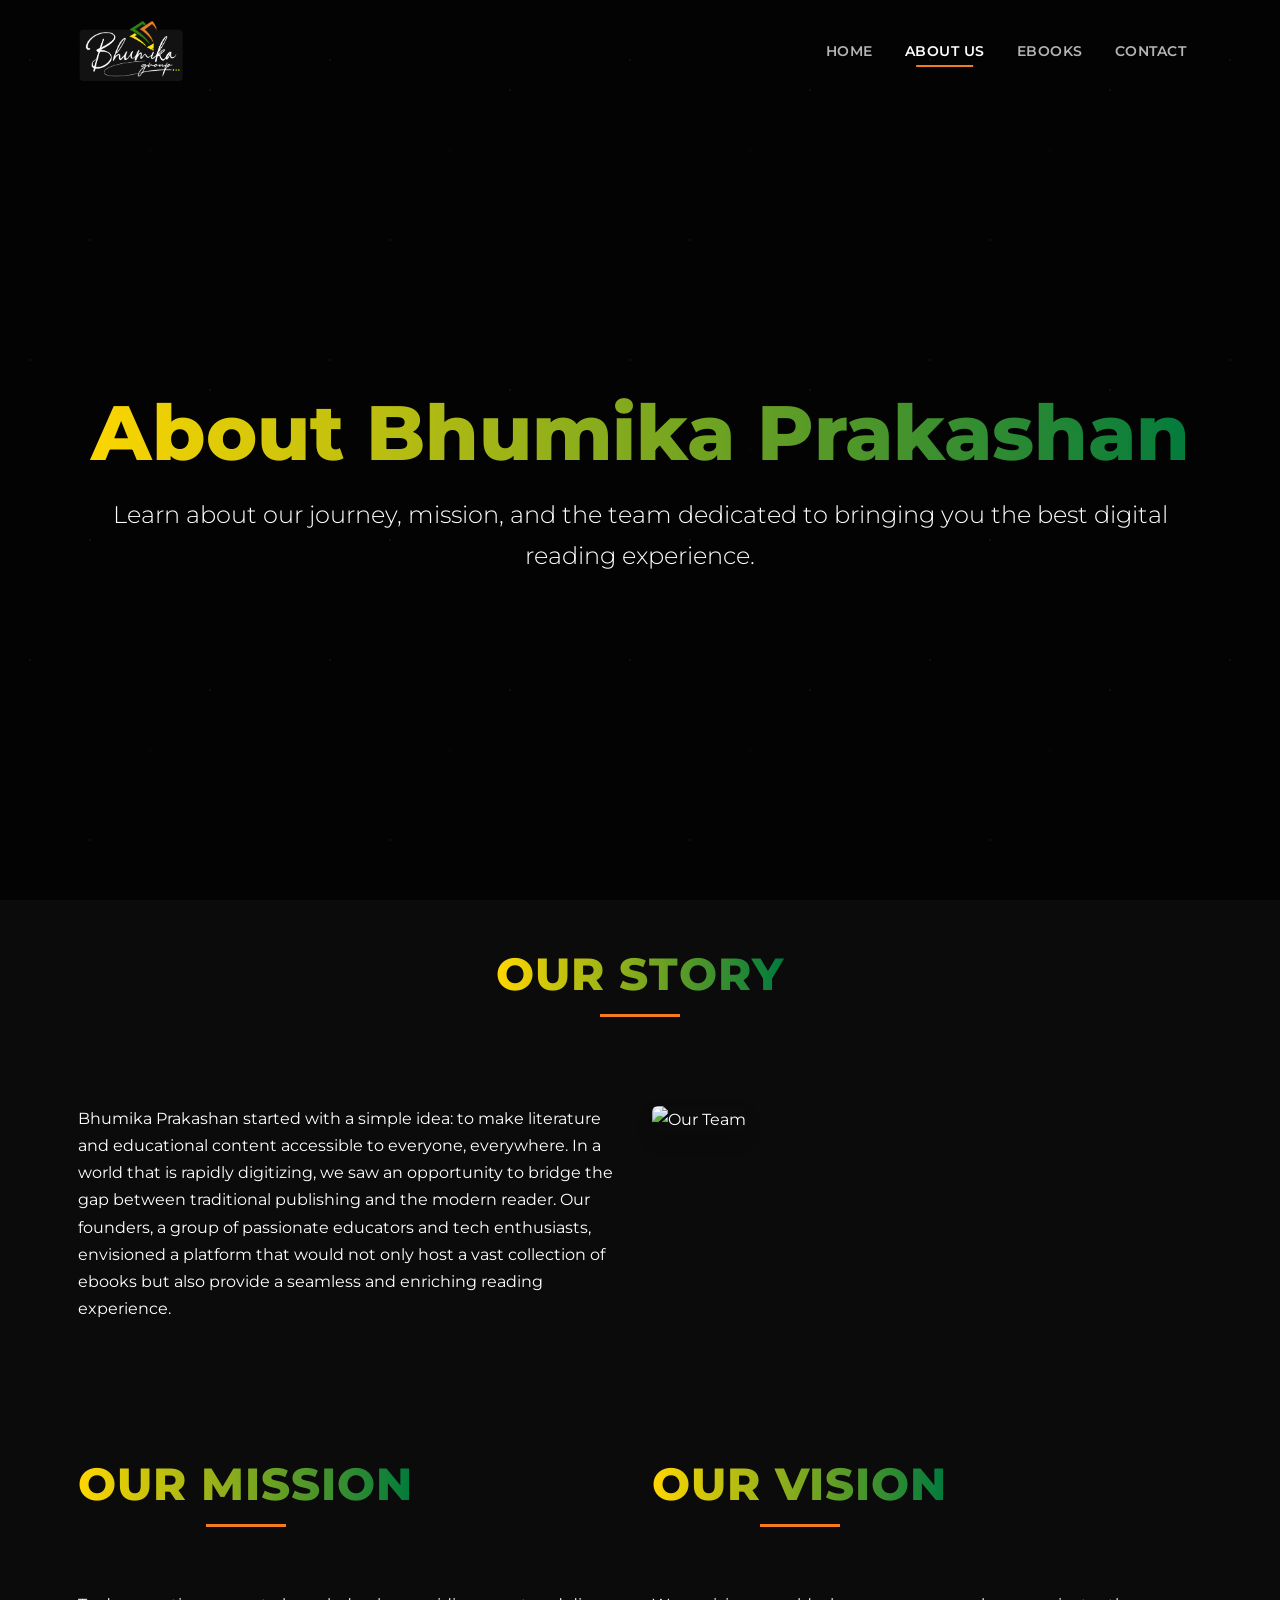
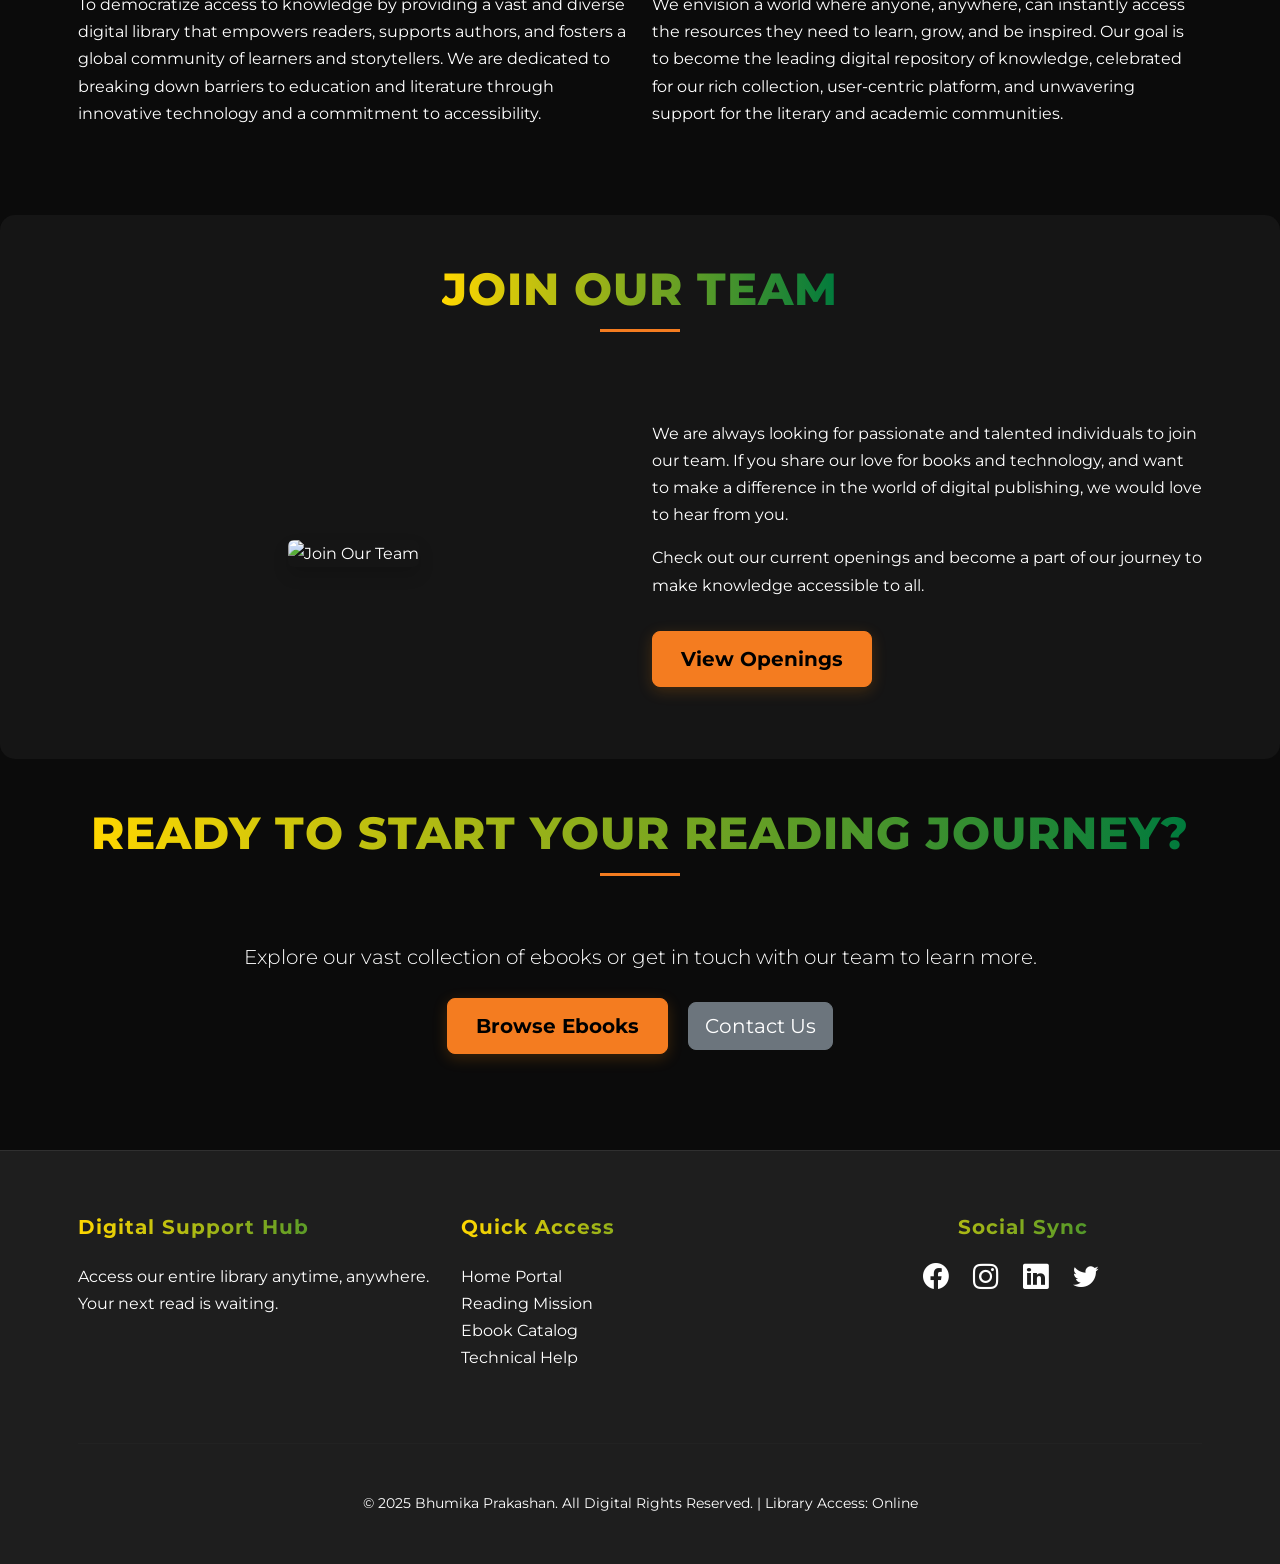
==== about.html @ 76531fd8 "all ages completed, requires minor affixes" ====
<!DOCTYPE html>
<html lang="en">

<head>
    <meta charset="UTF-8">
    <meta name="viewport" content="width=device-width, initial-scale=1.0">
    <title>About Us | Bhumika Prakashan</title>
    <link href="https://fonts.googleapis.com/css2?family=Montserrat:wght@100..900&display=swap" rel="stylesheet">
    <link href="https://cdn.jsdelivr.net/npm/bootstrap@5.3.3/dist/css/bootstrap.min.css" rel="stylesheet"
        integrity="sha384-QWTKZyjpPEjISv5WaRU9OFeRpok6YctnYmDr5pNlyT2bRjXh0JMhjY6hW+ALEwIH" crossorigin="anonymous">
    <link rel="stylesheet" href="https://cdn.jsdelivr.net/npm/bootstrap-icons@1.11.3/font/bootstrap-icons.css" />
    <link rel="stylesheet" href="main.css">
</head>

<body>

    <!-- Inherited Navbar -->
    <nav class="navbar navbar-expand-md navbar-dark fixed-top" id="main-navbar">
        <div class="container">
            <a class="navbar-brand" href="index.html">
                <img src="logo.png" alt="Bhumika Prakashan Logo"
                    class="logo">
            </a>
            <button class="navbar-toggler custom-toggler" type="button" data-bs-toggle="collapse" data-bs-target="#navbarNav"
                aria-controls="navbarNav" aria-expanded="false" aria-label="Toggle navigation">
                <span class="navbar-toggler-icon"></span>
            </button>
            <div class="collapse navbar-collapse" id="navbarNav">
                <ul class="navbar-nav ms-auto navbarNav">
                    <li class="nav-item"><a class="nav-link" href="index.html">HOME</a></li>
                    <li class="nav-item"><a class="nav-link" href="about.html">ABOUT US</a></li>
                    <li class="nav-item"><a class="nav-link" href="ebook.html">EBOOKS</a></li>
                    <li class="nav-item"><a class="nav-link" href="contact.html">CONTACT</a></li>
                </ul>
            </div>
        </div>
    </nav>

    <header class="hero-section-about hero-full-height" id="hero-about">
        <div class="container">
            <div class="row justify-content-center">
                <div class="col-12 hero-text text-center">
                    <h1 class="animate-on-load text-gradient">About Bhumika Prakashan</h1>
                    <p class="mt-3 animate-on-load delay-1">Learn about our journey, mission, and the team dedicated to bringing you the best digital reading experience.</p>
                </div>
            </div>
        </div>
    </header>

        <section class="about-us-content py-5">
            <div class="container">
                <div class="row">
                    <div class="col-12  mb-4 d-flex justify-content-center">
                        <h2 class="section-title text-gradient">Our Story</h2>
                    </div>
                </div>
                <div class="row">
                    <div class="col-lg-6 mb-4">
                        <p>Bhumika Prakashan started with a simple idea: to make literature and educational content accessible to everyone, everywhere. In a world that is rapidly digitizing, we saw an opportunity to bridge the gap between traditional publishing and the modern reader. Our founders, a group of passionate educators and tech enthusiasts, envisioned a platform that would not only host a vast collection of ebooks but also provide a seamless and enriching reading experience.</p>
                    </div>
                    <div class="col-lg-6 mb-4">
                        <img src="https://images.unsplash.com/photo-1543269865-cbf427effbad?q=80&w=1470&auto=format&fit=crop&ixlib=rb-4.0.3&ixid=M3wxMjA3fDB8MHxwaG90by1wYWdlfHx8fGVufDB8fHx8fA%3D%3D" class="img-fluid rounded shadow" alt="Our Team">
                    </div>
                </div>
            </div>
        </section>

     
        <section class="mission-vision-section py-5">
            <div class="container">
                <div class="row">
                    <div class="col-md-6 mb-4">
                        <h2 class="section-title text-gradient text-center text-lg-start">Our Mission</h2>
                        <p>To democratize access to knowledge by providing a vast and diverse digital library that empowers readers, supports authors, and fosters a global community of learners and storytellers. We are dedicated to breaking down barriers to education and literature through innovative technology and a commitment to accessibility.</p>
                    </div>
                    <div class="col-md-6 mb-4">
                        <h2 class="section-title text-gradient text-center text-lg-start">Our Vision</h2>
                        <p>We envision a world where anyone, anywhere, can instantly access the resources they need to learn, grow, and be inspired. Our goal is to become the leading digital repository of knowledge, celebrated for our rich collection, user-centric platform, and unwavering support for the literary and academic communities.</p>
                    </div>
                </div>
            </div>
        </section>


        <section class="join-team-section py-5">
            <div class="container">
                <div class="row">
                    <div class="col-12  mb-4 d-flex justify-content-center">
                        <h2 class="section-title text-gradient">Join Our Team</h2>
                    </div>
                </div>
                <div class="row align-items-center">
                    <div class="col-lg-6 mb-4 text-center">
                        <img src="https://images.unsplash.com/photo-1521791136064-7986c2920216?q=80&w=1470&auto=format&fit=crop&ixlib=rb-4.0.3&ixid=M3wxMjA3fDB8MHxwaG90by1wYWdlfHx8fGVufDB8fHx8fA%3D%3D" class="img-fluid rounded shadow" alt="Join Our Team">
                    </div>
                    <div class="col-lg-6 mb-4">
                        <p>We are always looking for passionate and talented individuals to join our team. If you share our love for books and technology, and want to make a difference in the world of digital publishing, we would love to hear from you.</p>
                        <p>Check out our current openings and become a part of our journey to make knowledge accessible to all.</p>
                        <a href="#" class="btn btn-primary btn-lg mt-3">View Openings</a>
                    </div>
                </div>
            </div>
        </section>

        <section class="cta-section py-5 text-center">
            <div class="container">
                <h2 class="section-title text-gradient">Ready to Start Your Reading Journey?</h2>
                <p class="lead mt-3">Explore our vast collection of ebooks or get in touch with our team to learn more.</p>
                <div class="mt-4">
                    <a href="ebook.html" class="btn btn-primary btn-lg mx-2">Browse Ebooks</a>
                    <a href="contact.html" class="btn btn-secondary btn-lg mx-2">Contact Us</a>
                </div>
            </div>
        </section>

    <footer class="footer mt-5" id="contact">
        <div class="container">
            <div class="row">
                <div class="col-md-4 mb-4 text-center text-md-start">
                    <h5 class="text-gradient">Digital Support Hub</h5>
                    <p class="footer-text">Access our entire library anytime, anywhere. Your next read is waiting.</p>
                </div>
                <div class="col-md-4 mb-4 text-center text-md-start">
                    <h5 class="text-gradient">Quick Access</h5>
                    <ul class="list-unstyled">
                        <li><a href="index.html" class="footer-link">Home Portal</a></li>
                        <li><a href="about.html" class="footer-link">Reading Mission</a></li>
                        <li><a href="ebook.html" class="footer-link">Ebook Catalog</a></li>
                        <li><a href="contact.html" class="footer-link">Technical Help</a></li>
                    </ul>
                </div>
                <div class="col-md-4 mb-4 text-center ">
                    <h5 class="text-center mb-3 text-gradient"> Social Sync</h5>
                    <ul class="social-icons list-unstyled d-flex justify-content-center">
                        <li><a href="#"><i class="bi bi-facebook"></i></a></li>
                        <li><a href="#"><i class="bi bi-instagram"></i></a></li>
                        <li><a href="#"><i class="bi bi-linkedin"></i></a></li>
                        <li><a href="#"><i class="bi bi-twitter"></i></a></li>
                    </ul>

                </div>
            </div>
            <hr class="footer-hr">
            <div class="row">
                <div class="col-12 text-center pt-3">
                    <p class=" small">&copy; 2025 Bhumika Prakashan. All Digital Rights Reserved. | Library Access:
                        Online</p>
                </div>
            </div>
        </div>
    </footer>

    <script src="https://cdn.jsdelivr.net/npm/bootstrap@5.3.3/dist/js/bootstrap.bundle.min.js"
        integrity="sha384-YvpcrYf0tY3lHB60NNkmXc5s9fDVZLESaAA55NDzOxhy9GkcIdslK1eN7N6jIeHz"
        crossorigin="anonymous"></script>
    <script>
        document.addEventListener('DOMContentLoaded', () => {
            const navbar = document.getElementById('main-navbar');
            if (navbar) {
                window.addEventListener('scroll', () => {
                    if (window.scrollY > 50) {
                        navbar.classList.add('scrolled');
                    } else {
                        navbar.classList.remove('scrolled');
                    }
                });
            }

            const aboutLink = document.querySelector('.navbar-nav .nav-link[href="about.html"]');
            if (aboutLink) {
                aboutLink.parentElement.classList.add('active');
            }
        });
    </script>

</body>

</html>
---- main.css ----
:root {
    --primary-color: #F47C20;
    /* Warm Orange from logo */
    --secondary-color: #007A3D;
    /* Deep Green accent */
    --accent-color: #FFD700;
    /* Bright Yellow for highlights */

    --background-color: #0B0B0B;
    /* Rich dark charcoal */
    --section-background-alt: #151515;
    --card-background: #1E1E1E;
    --text-color: #FFFFFF;
    --text-muted: #B5B5B5;
    --border-color: rgba(255, 255, 255, 0.08);


}

.primary-color {
    color: var(--primary-color) !important;
}

/* GLOBAL STYLES */
body {
    background-color: var(--background-color);
    color: var(--text-color);
    font-family: 'Montserrat', sans-serif;
    font-size: 16px;
    line-height: 1.7;
    overflow-x: hidden;
    overflow-y: scroll;
}


/* === ENHANCED GLITTER BACKGROUND EFFECT === */
body::before {
    content: '';
    position: fixed;
    top: 0;
    left: 0;
    width: 100%;
    height: 100%;
    pointer-events: none;
    z-index: -1; /* Make sure it's behind content */
    background-image:
        radial-gradient(2px 2px at 10% 20%, rgba(0, 191, 255, 0.8) 0%, transparent 70%),
        radial-gradient(2px 2px at 30% 80%, rgba(57, 255, 20, 0.7) 0%, transparent 70%),
        radial-gradient(1.5px 1.5px at 70% 30%, rgba(255, 255, 255, 0.6) 0%, transparent 70%),
        radial-gradient(1px 1px at 90% 60%, rgba(0, 191, 255, 0.8) 0%, transparent 70%),
        radial-gradient(1.5px 1.5px at 50% 50%, rgba(57, 255, 20, 0.5) 0%, transparent 70%);
    background-repeat: repeat;
    background-size: 300px 300px;
    opacity: 0.8;
    animation: glitterMove 6s linear infinite, glitterTwinkle 2s ease-in-out infinite alternate;
}

@keyframes glitterMove {
    0% {
        background-position: 0 0, 150px 50px, 50px 150px, 200px 100px, 100px 200px;
    }

    50% {
        background-position: 150px 100px, 0 50px, 100px 0, 250px 150px, 50px 250px;
    }

    100% {
        background-position: 0 0, 150px 50px, 50px 150px, 200px 100px, 100px 200px;
    }
}

@keyframes glitterTwinkle {

    0%,
    100% {
        opacity: 0.6;
    }

    50% {
        opacity: 1;
    }
}


/* ===== START: REDESIGNED NAVBAR STYLES ===== */
.navbar {
    background-color: transparent;
    padding-top: 1rem;
    padding-bottom: 1rem;
    transition: background-color 0.4s ease, backdrop-filter 0.4s ease, padding 0.4s ease, border-color 0.4s ease;
    border-bottom: 1px solid rgba(255, 255, 255, 0); /* Start with transparent border */
}

/* Scrolled state for the waterfall effect */
.navbar.scrolled {
    background-color: rgba(10, 10, 10, 0.85);
    backdrop-filter: blur(12px);
    padding-top: 0.5rem;
    padding-bottom: 0.5rem;
    border-bottom: 1px solid var(--border-color);
    box-shadow: 0 5px 20px rgba(0, 0, 0, 0.1);
}

.logo {
    height: 60px; /* Set a fixed height */
    width: auto;
    transition: height 0.4s ease;
}

.navbar.scrolled .logo {
    height: 50px; /* Slightly smaller logo on scroll */
}

.nav-link {
    color: var(--text-muted) !important;
    font-weight: 600;
    font-size: 0.9rem;
    letter-spacing: 0.5px;
    text-transform: uppercase;
    position: relative;
    transition: color 0.3s ease;
    padding-top: 1rem;
    padding-bottom: 1rem;
    margin: 0 0.5rem;
}

.nav-link:hover {
    color: var(--text-color) !important;
}

/* The animated underline for hover/active states */
.nav-link::after {
    content: '';
    position: absolute;
    bottom: 0.75rem; /* Position it cleanly below the text */
    left: 50%;
    transform: translateX(-50%);
    width: 0;
    height: 2px;
    background-color: var(--primary-color);
    transition: width 0.3s cubic-bezier(0.25, 0.8, 0.25, 1);
}

/* Animate the underline on hover */
.nav-link:hover::after,
.nav-item.active .nav-link::after {
    width: 60%; /* Or 100% if you prefer a full underline */
}

.nav-item.active .nav-link {
    color: var(--text-color) !important;
}

/* Styling for the mobile (collapsed) menu */
@media (max-width: 991.98px) {
    .navbar-collapse {
        background: rgba(20, 20, 20, 0.9);
        backdrop-filter: blur(10px);
        border: 1px solid var(--border-color);
        border-radius: 12px;
        padding: 1rem;
        margin-top: 0.5rem;
    }

    .nav-link {
        text-align: center;
        padding: 0.75rem 0;
    }

    .nav-link::after {
        bottom: 0.5rem;
    }
}
/* ===== END: REDESIGNED NAVBAR STYLES ===== */


/* HERO SECTION */
.hero-section {
    background: linear-gradient(rgba(0, 0, 0, 0.7), rgba(0, 0, 0, 0.7)), url('https://images.unsplash.com/photo-1518770660439-4636190af475?q=80&w=1470&auto=format&fit=crop&ixlib=rb-4.0.3&ixid=M3wxMjA3fDB8MHxwaG90by1wYWdlfHx8fGVufDB8fHx8fA%3D%3D');
    background-size: cover;
    background-position: center;
    height: 100vh;
    width: 100%;
    display: flex;
    align-items: center;
    justify-content: center;
    text-align: center;
    position: relative;
}

.hero-text {
    padding-top: 5rem;
}

.hero-text h1 {
    font-size: clamp(2.5rem, 6vw, 5rem);
    font-weight: 800;
    color: var(--primary-color);
}

.hero-text p {
    font-size: clamp(1rem, 2vw, 1.5rem);
    color: var(--text-color);
    font-weight: 300;
}

/* BUTTONS */
.btn-primary {
    background-color: var(--primary-color);
    border-color: var(--primary-color);
    color: #000;
    font-weight: 700;
    border-radius: 8px;
    padding: 12px 28px;
    box-shadow: 0 4px 15px rgba(255, 140, 0, 0.2);
    transition: all 0.3s ease;
}

.btn-primary:hover {
    background-color: var(--secondary-color);
    border-color: var(--secondary-color);
    transform: translateY(-3px);
    box-shadow: 0 7px 20px rgba(255, 140, 0, 0.3);
}

/* Pulse Effect for Hero Button */
@keyframes pulse {
    0% {
        box-shadow: 0 0 0 0 rgba(255, 140, 0, 0.4);
    }

    70% {
        box-shadow: 0 0 0 15px rgba(255, 140, 0, 0);
    }

    100% {
        box-shadow: 0 0 0 0 rgba(255, 140, 0, 0);
    }
}

.pulse-btn {
    animation: pulse 2.5s infinite;
}

/* SECTION TITLES */
.section-title {
    text-align: center;
    margin-bottom: 4rem;
    font-size: clamp(1.8rem, 4vw, 2.8rem);
    font-weight: 800;
    color: var(--text-color);
    text-transform: uppercase;
    letter-spacing: 1px;
    position: relative;
    padding-bottom: 15px;
    width: fit-content;
    margin: 0 auto 4rem auto;
}

.section-title::after {
    content: '';
    position: absolute;
    bottom: 0;
    left: 50%;
    transform: translateX(-50%);
    width: 80px;
    height: 3px;
    background-color: var(--primary-color);
}

/* CARDS */
.card {
    background-color: var(--card-background);
    border: 1px solid var(--border-color);
    border-radius: 12px;
    transition: all 0.4s cubic-bezier(0.25, 0.8, 0.25, 1);
    box-shadow: 0 5px 20px rgba(0, 0, 0, 0.05);
    overflow: hidden;
}

.animated-card:hover {
    transform: translateY(-8px) scale(1.02);
    border-color: var(--primary-color);
    box-shadow: 0 10px 30px rgba(0, 0, 0, 0.1);
    z-index: 10;
}

.card-img-top {
    height: 220px;
    object-fit: cover;
    border-bottom: 1px solid var(--border-color);
}

.card-body {
    padding: 1.25rem;
}

.card-title {
    color: var(--primary-color);
    font-weight: 600;
    font-size: 1.25rem;
    margin-bottom: 0.5rem;
}

.card-text {
    font-size: 0.9rem;
    margin-bottom: 1rem;
    color: var(--text-muted);
}

/* POPULAR/SLIDER CARDS */
.popular-card {
    /* .popular-card now inherits base .card styles */
    overflow: hidden;
    /* Ensure zoomed image does not bleed out */
    cursor: pointer;
}

.popular-card .card-img-top {
    border-bottom: none;
    /* No card body means no need for image border */
    transition: transform 0.4s cubic-bezier(0.25, 0.8, 0.25, 1);
}

.popular-card:hover {
    /* Consistent hover effect with other cards */
    transform: translateY(-8px) scale(1.02);
    border-color: var(--primary-color);
    box-shadow: 0 10px 30px rgba(0, 0, 0, 0.1);
    z-index: 10;
}

.popular-card:hover .card-img-top {
    transform: scale(1.1);
    /* Nice zoom on the image */
}

/* ABOUT SECTION & BADGES */
.about-section {
    background-color: var(--card-background);
    border-radius: 15px;
}

.tech-badge {
    background-color: rgba(255, 140, 0, 0.1);
    color: var(--primary-color);
    border: 1px solid rgba(255, 140, 0, 0.2);
    padding: 0.4em 0.8em;
    font-weight: 500;
    margin: 3px;
    border-radius: 6px;
    font-size: 0.8rem;
    display: inline-block;
    transition: all 0.3s ease;
}

.tech-badge:hover {
    transform: scale(1.1);
    background-color: rgba(255, 140, 0, 0.2);
    cursor: pointer;
}

/* EBOOK SLIDER SECTION */
.book-slider-section .section-title {
    text-align: left;
    margin-bottom: 2rem;
}

.slider-container {
    width: 100%;
    overflow-x: hidden;
}

.book-slider-section .carousel-control-prev,
.book-slider-section .carousel-control-next {
    background-color: rgba(255, 140, 0, 0.5);
    width: 50px;
    height: 50px;
    border-radius: 50%;
    top: 50%;
    transform: translateY(-50%);
    opacity: 0.7;
    transition: opacity 0.3s ease, background-color 0.3s ease;
}

.book-slider-section .carousel-control-prev:hover,
.book-slider-section .carousel-control-next:hover {
    background-color: var(--primary-color);
    opacity: 1;
}

.book-slider-section .carousel-control-prev {
    left: -25px;
}

.book-slider-section .carousel-control-next {
    right: -25px;
}



/* FOOTER */
.footer {
    background-color: var(--card-background);
    padding: 4rem 0 2rem;
    border-top: 1px solid var(--border-color);
    position: relative;
    z-index: 1;
}

.footer h5 {
    color: var(--primary-color);
    font-weight: 700;
    letter-spacing: 1px;
    margin-bottom: 1.5rem;
}

.footer a {
    color: var(--text-color);
    text-decoration: none;
    transition: color 0.3s ease, padding-left 0.3s ease;
}

.footer a:hover {
    color: var(--primary-color);
    padding-left: 5px;
}

.footer-text {
    color: var(--text-color);
}

.footer-link:hover {
    color: var(--primary-color);
}

.footer-hr {
    border-color: var(--border-color);
    margin: 2rem 0;
}

.social-icons li {
    display: inline-block;
    margin-right: 1.5rem;
}

.footer .social-icons a i {
    color: var(--text-color) !important;
    font-size: 1.6rem;
    transition: color 0.3s ease, transform 0.3s ease, text-shadow 0.4s ease;
}

.footer .social-icons a:hover i {
    color: var(--primary-color) !important;
    transform: scale(1.2);
    text-shadow: 0 0 10px rgba(244, 124, 32, 0.6);
}


/* ANIMATIONS */
/* 1. Page Load Animation for Hero Section */
@keyframes fadeInUp {
    from {
        opacity: 0;
        transform: translateY(25px);
    }

    to {
        opacity: 1;
        transform: translateY(0);
    }
}

.animate-on-load {
    animation: fadeInUp 0.8s ease-out forwards;
    opacity: 1; /* Start hidden before animation */
}

.delay-1 {
    animation-delay: 0.2s;
}

.delay-2 {
    animation-delay: 0.4s;
}




/* RESPONSIVE ADJUSTMENTS */
@media (max-width: 992px) {
    .hero-text h1 {
        font-size: 4rem;
    }

    .hero-text p {
        font-size: 1.2rem;
    }
}

@media (max-width: 768px) {
    .hero-text h1 {
        font-size: 3rem;
    }

    .hero-text p {
        font-size: 1rem;
    }

    .card-img-top {
        height: 180px;
    }

    .card {
        text-align: center;
    }
}

.navbarNav {
    align-self: stretch;
}

/* === RESPONSIVE CENTERING FIXES FOR MOBILE VIEWPORT === */
@media (max-width: 768px) {

    /* Ensure hero text and buttons stay centered */
    .hero-text {
        text-align: center;
        justify-content: center;
        align-items: center;
        margin: 0 auto;
    }

    /* Fix section text alignment */
    section,
    .book-section,
    .about-section,
    .book-slider-section {
        text-align: center;
        margin: 0 auto;
    }

    /* Prevent cards from floating left */
    .card {
        margin-left: auto;
        margin-right: auto;
    }

    /* Fix footer text and social icons alignment */
    .footer,
    .footer .container,
    .footer .row {
        text-align: center;
        justify-content: center;
    }

    .social-icons {
        justify-content: center;
        padding-left: 0;
    }

    /* Keep slider items centered */
    .slider {
        display: flex;
        justify-content: center;
    }

    .slide-track {
        justify-content: center;
        width: auto;
        animation: none;
        /* optional: stop scroll on very small screens */
    }

    .slide {
        padding: 10px;
    }
}

.slider {
    margin: auto;
    overflow: hidden;
    position: relative;
    width: auto;
}

.slider .slide-track {
    animation: scroll 40s linear infinite;
    display: flex;
    width: calc(250px * 14);
}

.slider .slide {
    padding: 15px;
    width: 250px;
}

@keyframes scroll {
    0% {
        transform: translateX(0);
    }

    100% {
        transform: translateX(calc(-250px * 7));
    }
}

.text-gradient {
    background: linear-gradient(to right, var(--accent-color), var(--secondary-color), var(--primary-color));
    background-size: 200% 200%;
    background-clip: text;
    -webkit-background-clip: text;
    -webkit-text-fill-color: transparent;
    animation: text-gradient-animation 4s ease infinite;
}

@keyframes text-gradient-animation {
    0% {
        background-position: 0% 50%
    }

    50% {
        background-position: 100% 50%
    }

    100% {
        background-position: 0% 50%
    }
}



/* subtle hover boost (keeps a fast/short transition so it doesn't conflict with scroll animation) */
.animated-card:hover {
    transform: translateY(-6px) scale(1.02);
    transition: transform 220ms ease;
}
.custom-toggler {
    border: none !important;
    box-shadow: none !important;
    outline: none !important;
}

.container {
    padding: 0 0.5rem;
}
@media (min-width: 768px) {
    #navbarNav {
        max-width: 72%;
    }
}

.hero-section-contact {
    background: linear-gradient(rgba(0, 0, 0, 0.7), rgba(0, 0, 0, 0.7)), url('https://images.unsplash.com/photo-1518770660439-4636190af475?q=80&w=1470&auto=format&fit=crop&ixlib=rb-4.0.3&ixid=M3wxMjA3fDB8MHxwaG90by1wYWdlfHx8fGVufDB8fHx8fA%3D%3D');
    background-size: cover;
    background-position: center;
    height: 100vh;
    width: 100%;
    display: flex;
    align-items: center;
    justify-content: center;
    text-align: center;
    position: relative;
}

.contact-card {
    background-color: var(--card-background);
    border-radius: 15px;
    padding: 2.5rem;
    border: 1px solid var(--border-color);
    transition: all 0.4s cubic-bezier(0.25, 0.8, 0.25, 1);
    box-shadow: 0 5px 20px rgba(0, 0, 0, 0.05);
    height: 100%;
}

.contact-card:hover {
    transform: translateY(-8px);
    border-color: var(--primary-color);
    box-shadow: 0 10px 30px rgba(0, 0, 0, 0.1);
}

.map-container {
    border-radius: 12px;
    overflow: hidden;
    position: relative;
    box-shadow: 0 5px 15px rgba(0,0,0,0.1);
}

.form-label {
    color: var(--primary-color);
    font-weight: 600;
}

.form-control {
    background-color: var(--background-color);
    border: 1px solid var(--border-color);
    color: var(--text-color);
    border-radius: 8px;
    padding: 12px;
    transition: all 0.3s ease;
}

.form-control:focus {
    background-color: var(--background-color);
    border-color: var(--primary-color);
    color: var(--text-color);
    box-shadow: 0 0 0 0.25rem rgba(244, 124, 32, 0.25);
    transform: scale(1.02);
}

.form-control::placeholder {
    color: var(--text-muted);
}

.hero-section-about {
    background: linear-gradient(rgba(0, 0, 0, 0.7), rgba(0, 0, 0, 0.7)), url('https://images.unsplash.com/photo-1522202176988-66273c2fd55f?q=80&w=1471&auto=format&fit=crop&ixlib=rb-4.0.3&ixid=M3wxMjA3fDB8MHxwaG90by1wYWdlfHx8fGVufDB8fHx8fA%3D%3D');
    background-size: cover;
    background-position: center;
    height: 60vh;
    width: 100%;
    display: flex;
    align-items: center;
    justify-content: center;
    text-align: center;
    position: relative;
}

.about-us-content .section-title,
.mission-vision-section .section-title {
    margin-left: 0;
    margin-right: 0;
}

.about-us-content p,
.mission-vision-section p {
    text-align: left;
}

@media (max-width: 991.98px) {
    .about-us-content .section-title,
    .mission-vision-section .section-title {
        text-align: center !important;
        margin: 0 auto 4rem auto;
    }

    .about-us-content p,
    .mission-vision-section p {
        text-align: center;
    }
}

.join-team-section {
    background-color: var(--section-background-alt);
    border-radius: 15px;
    padding: 4rem 0;
}

.join-team-section .section-title {
    text-align: left;
}

@media (max-width: 991.98px) {
    .join-team-section .section-title {
        text-align: center;
    }
}

.join-team-section {
    background-color: var(--section-background-alt);
    border-radius: 15px;
    padding: 4rem 0;
}

.join-team-section .section-title {
    text-align: left;
}

@media (max-width: 991.98px) {
    .join-team-section .section-title {
        text-align: center;
    }
}

.hero-full-height {
  height: 100vh;
  display: flex;
  align-items: center;
  justify-content: center;
}
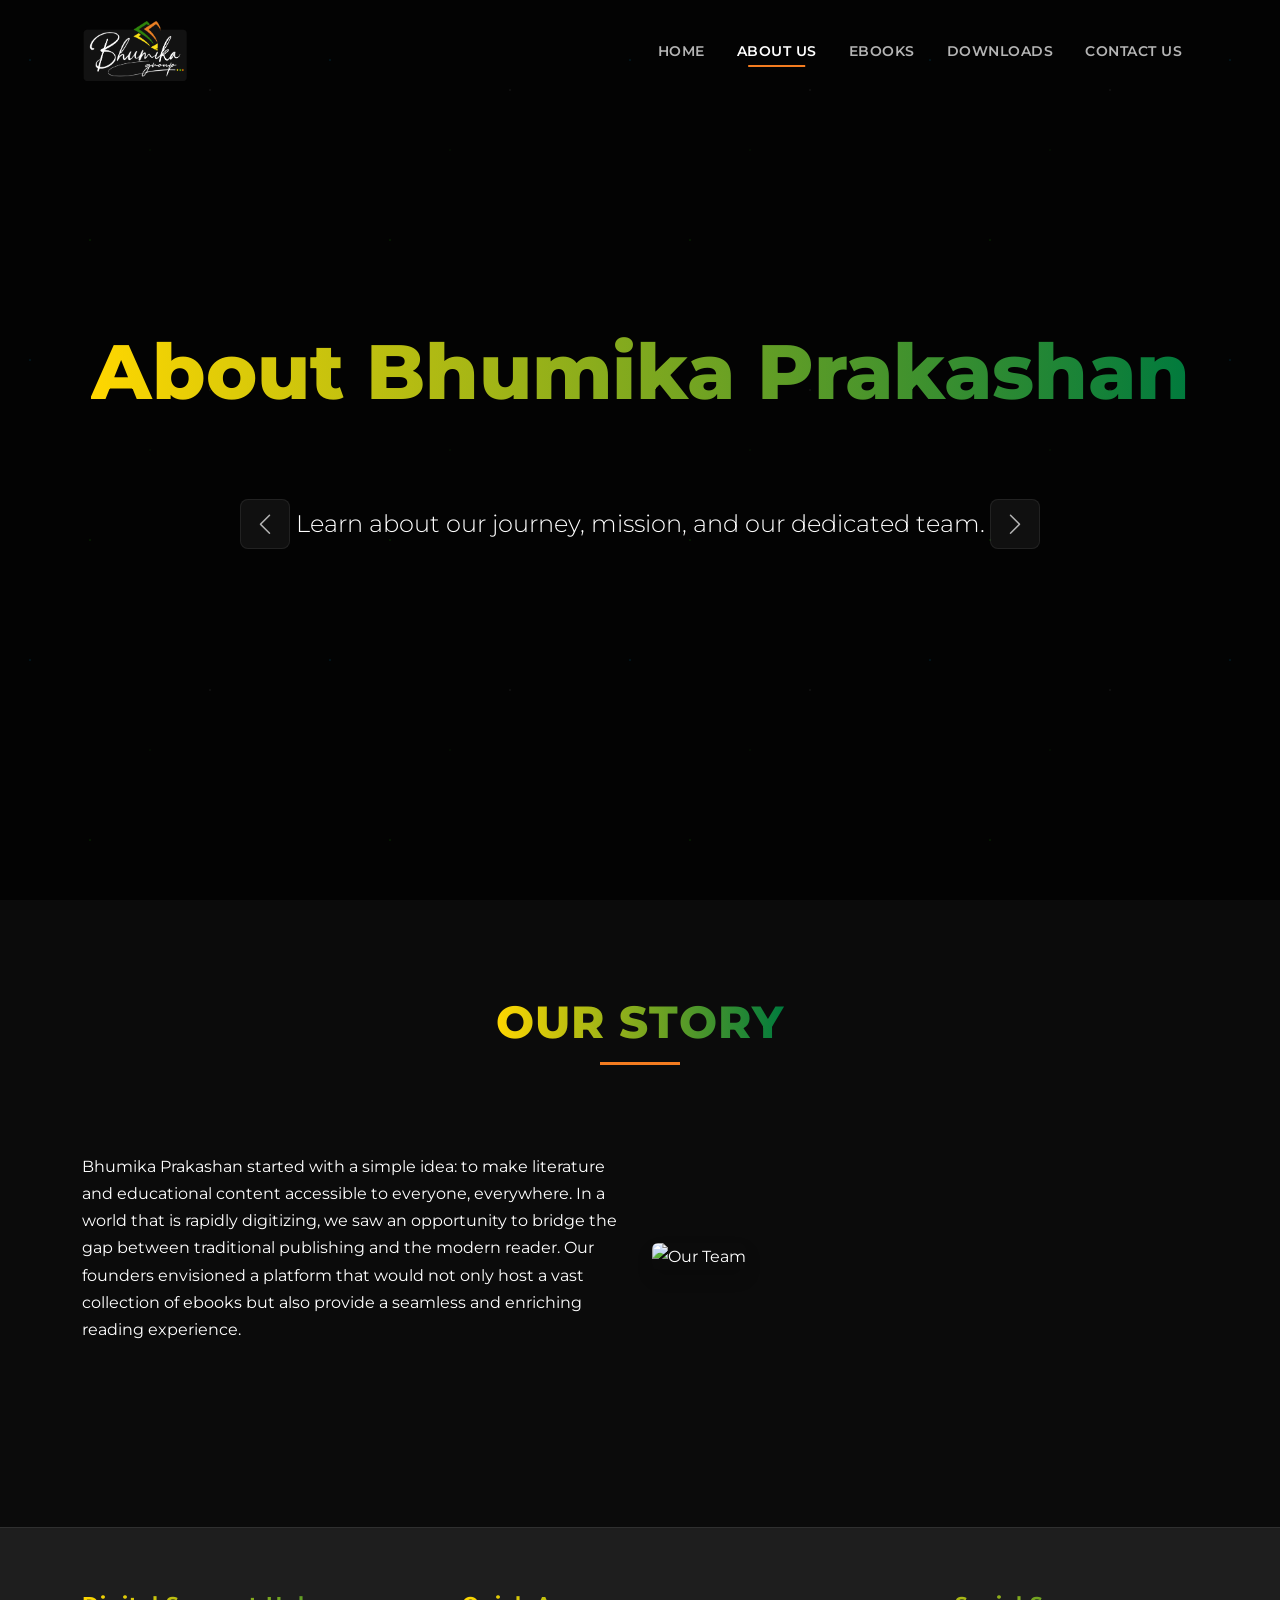
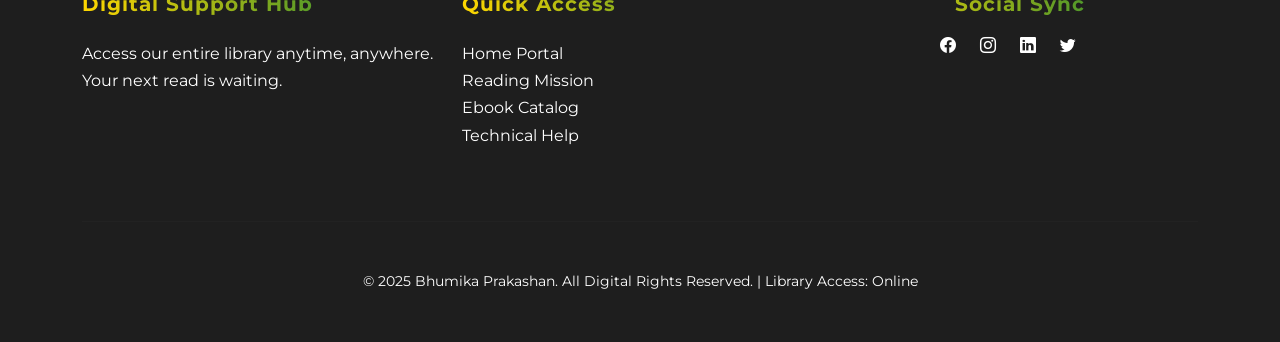
==== commit 0fbba64e: "completed" ====
--- a/about.html
+++ b/about.html
@@ -7,172 +7,60 @@
     <title>About Us | Bhumika Prakashan</title>
     <link href="https://fonts.googleapis.com/css2?family=Montserrat:wght@100..900&display=swap" rel="stylesheet">
     <link href="https://cdn.jsdelivr.net/npm/bootstrap@5.3.3/dist/css/bootstrap.min.css" rel="stylesheet"
-        integrity="sha384-QWTKZyjpPEjISv5WaRU9OFeRpok6YctnYmDr5pNlyT2bRjXh0JMhjY6hW+ALEwIH" crossorigin="anonymous">
+        xintegrity="sha384-QWTKZyjpPEjISv5WaRU9OFeRpok6YctnYmDr5pNlyT2bRjXh0JMhjY6hW+ALEwIH" crossorigin="anonymous">
     <link rel="stylesheet" href="https://cdn.jsdelivr.net/npm/bootstrap-icons@1.11.3/font/bootstrap-icons.css" />
     <link rel="stylesheet" href="main.css">
 </head>
 
-<body>
+<body id="page-about">
 
-    <!-- Inherited Navbar -->
-    <nav class="navbar navbar-expand-md navbar-dark fixed-top" id="main-navbar">
-        <div class="container">
-            <a class="navbar-brand" href="index.html">
-                <img src="logo.png" alt="Bhumika Prakashan Logo"
-                    class="logo">
-            </a>
-            <button class="navbar-toggler custom-toggler" type="button" data-bs-toggle="collapse" data-bs-target="#navbarNav"
-                aria-controls="navbarNav" aria-expanded="false" aria-label="Toggle navigation">
-                <span class="navbar-toggler-icon"></span>
-            </button>
-            <div class="collapse navbar-collapse" id="navbarNav">
-                <ul class="navbar-nav ms-auto navbarNav">
-                    <li class="nav-item"><a class="nav-link" href="index.html">HOME</a></li>
-                    <li class="nav-item"><a class="nav-link" href="about.html">ABOUT US</a></li>
-                    <li class="nav-item"><a class="nav-link" href="ebook.html">EBOOKS</a></li>
-                    <li class="nav-item"><a class="nav-link" href="contact.html">CONTACT</a></li>
-                </ul>
-            </div>
-        </div>
-    </nav>
+    <!-- Navbar will be loaded here -->
+    <div id="navbar-placeholder"></div>
 
     <header class="hero-section-about hero-full-height" id="hero-about">
         <div class="container">
             <div class="row justify-content-center">
                 <div class="col-12 hero-text text-center">
                     <h1 class="animate-on-load text-gradient">About Bhumika Prakashan</h1>
-                    <p class="mt-3 animate-on-load delay-1">Learn about our journey, mission, and the team dedicated to bringing you the best digital reading experience.</p>
+                    <div class="hero-slider-container mt-3">
+                        <button class="hero-slider-arrow" id="hero-slider-prev" aria-label="Previous Slide"><i class="bi bi-chevron-left"></i></button>
+                        <div id="hero-slider-text-wrapper">
+                             <p id="hero-slider-text" class="animate-on-load delay-1">Learn about our journey, mission, and our dedicated team.</p>
+                        </div>
+                        <button class="hero-slider-arrow" id="hero-slider-next" aria-label="Next Slide"><i class="bi bi-chevron-right"></i></button>
+                    </div>
                 </div>
             </div>
         </div>
     </header>
 
+    <main class="container py-5">
         <section class="about-us-content py-5">
-            <div class="container">
-                <div class="row">
-                    <div class="col-12  mb-4 d-flex justify-content-center">
-                        <h2 class="section-title text-gradient">Our Story</h2>
-                    </div>
+            <div class="row">
+                <div class="col-12 mb-4 d-flex justify-content-center">
+                    <h2 class="section-title text-gradient">Our Story</h2>
                 </div>
-                <div class="row">
-                    <div class="col-lg-6 mb-4">
-                        <p>Bhumika Prakashan started with a simple idea: to make literature and educational content accessible to everyone, everywhere. In a world that is rapidly digitizing, we saw an opportunity to bridge the gap between traditional publishing and the modern reader. Our founders, a group of passionate educators and tech enthusiasts, envisioned a platform that would not only host a vast collection of ebooks but also provide a seamless and enriching reading experience.</p>
-                    </div>
-                    <div class="col-lg-6 mb-4">
-                        <img src="https://images.unsplash.com/photo-1543269865-cbf427effbad?q=80&w=1470&auto=format&fit=crop&ixlib=rb-4.0.3&ixid=M3wxMjA3fDB8MHxwaG90by1wYWdlfHx8fGVufDB8fHx8fA%3D%3D" class="img-fluid rounded shadow" alt="Our Team">
-                    </div>
+            </div>
+            <div class="row align-items-center">
+                <div class="col-lg-6 mb-4">
+                    <p>Bhumika Prakashan started with a simple idea: to make literature and educational content accessible to everyone, everywhere. In a world that is rapidly digitizing, we saw an opportunity to bridge the gap between traditional publishing and the modern reader. Our founders envisioned a platform that would not only host a vast collection of ebooks but also provide a seamless and enriching reading experience.</p>
+                </div>
+                <div class="col-lg-6 mb-4">
+                    <img src="https://images.unsplash.com/photo-1543269865-cbf427effbad?q=80&w=1470&auto=format&fit=crop" class="img-fluid rounded shadow" alt="Our Team">
                 </div>
             </div>
         </section>
+    </main>
 
-     
-        <section class="mission-vision-section py-5">
-            <div class="container">
-                <div class="row">
-                    <div class="col-md-6 mb-4">
-                        <h2 class="section-title text-gradient text-center text-lg-start">Our Mission</h2>
-                        <p>To democratize access to knowledge by providing a vast and diverse digital library that empowers readers, supports authors, and fosters a global community of learners and storytellers. We are dedicated to breaking down barriers to education and literature through innovative technology and a commitment to accessibility.</p>
-                    </div>
-                    <div class="col-md-6 mb-4">
-                        <h2 class="section-title text-gradient text-center text-lg-start">Our Vision</h2>
-                        <p>We envision a world where anyone, anywhere, can instantly access the resources they need to learn, grow, and be inspired. Our goal is to become the leading digital repository of knowledge, celebrated for our rich collection, user-centric platform, and unwavering support for the literary and academic communities.</p>
-                    </div>
-                </div>
-            </div>
-        </section>
+    <!-- Footer will be loaded here -->
+    <div id="footer-placeholder"></div>
+
+    <script src="https://cdn.jsdelivr.net/npm/bootstrap@5.3.3/dist/js/bootstrap.bundle.min.js"
+        xintegrity="sha384-YvpcrYf0tY3lHB60NNkmXc5s9fDVZLESaAA55NDzOxhy9GkcIdslK1eN7N6jIeHz"
+        crossorigin="anonymous"></script>
+    <script src="main.js" defer></script>
+</body>
+
+</html>
 
 
-        <section class="join-team-section py-5">
-            <div class="container">
-                <div class="row">
-                    <div class="col-12  mb-4 d-flex justify-content-center">
-                        <h2 class="section-title text-gradient">Join Our Team</h2>
-                    </div>
-                </div>
-                <div class="row align-items-center">
-                    <div class="col-lg-6 mb-4 text-center">
-                        <img src="https://images.unsplash.com/photo-1521791136064-7986c2920216?q=80&w=1470&auto=format&fit=crop&ixlib=rb-4.0.3&ixid=M3wxMjA3fDB8MHxwaG90by1wYWdlfHx8fGVufDB8fHx8fA%3D%3D" class="img-fluid rounded shadow" alt="Join Our Team">
-                    </div>
-                    <div class="col-lg-6 mb-4">
-                        <p>We are always looking for passionate and talented individuals to join our team. If you share our love for books and technology, and want to make a difference in the world of digital publishing, we would love to hear from you.</p>
-                        <p>Check out our current openings and become a part of our journey to make knowledge accessible to all.</p>
-                        <a href="#" class="btn btn-primary btn-lg mt-3">View Openings</a>
-                    </div>
-                </div>
-            </div>
-        </section>
-
-        <section class="cta-section py-5 text-center">
-            <div class="container">
-                <h2 class="section-title text-gradient">Ready to Start Your Reading Journey?</h2>
-                <p class="lead mt-3">Explore our vast collection of ebooks or get in touch with our team to learn more.</p>
-                <div class="mt-4">
-                    <a href="ebook.html" class="btn btn-primary btn-lg mx-2">Browse Ebooks</a>
-                    <a href="contact.html" class="btn btn-secondary btn-lg mx-2">Contact Us</a>
-                </div>
-            </div>
-        </section>
-
-    <footer class="footer mt-5" id="contact">
-        <div class="container">
-            <div class="row">
-                <div class="col-md-4 mb-4 text-center text-md-start">
-                    <h5 class="text-gradient">Digital Support Hub</h5>
-                    <p class="footer-text">Access our entire library anytime, anywhere. Your next read is waiting.</p>
-                </div>
-                <div class="col-md-4 mb-4 text-center text-md-start">
-                    <h5 class="text-gradient">Quick Access</h5>
-                    <ul class="list-unstyled">
-                        <li><a href="index.html" class="footer-link">Home Portal</a></li>
-                        <li><a href="about.html" class="footer-link">Reading Mission</a></li>
-                        <li><a href="ebook.html" class="footer-link">Ebook Catalog</a></li>
-                        <li><a href="contact.html" class="footer-link">Technical Help</a></li>
-                    </ul>
-                </div>
-                <div class="col-md-4 mb-4 text-center ">
-                    <h5 class="text-center mb-3 text-gradient"> Social Sync</h5>
-                    <ul class="social-icons list-unstyled d-flex justify-content-center">
-                        <li><a href="#"><i class="bi bi-facebook"></i></a></li>
-                        <li><a href="#"><i class="bi bi-instagram"></i></a></li>
-                        <li><a href="#"><i class="bi bi-linkedin"></i></a></li>
-                        <li><a href="#"><i class="bi bi-twitter"></i></a></li>
-                    </ul>
-
-                </div>
-            </div>
-            <hr class="footer-hr">
-            <div class="row">
-                <div class="col-12 text-center pt-3">
-                    <p class=" small">&copy; 2025 Bhumika Prakashan. All Digital Rights Reserved. | Library Access:
-                        Online</p>
-                </div>
-            </div>
-        </div>
-    </footer>
-
-    <script src="https://cdn.jsdelivr.net/npm/bootstrap@5.3.3/dist/js/bootstrap.bundle.min.js"
-        integrity="sha384-YvpcrYf0tY3lHB60NNkmXc5s9fDVZLESaAA55NDzOxhy9GkcIdslK1eN7N6jIeHz"
-        crossorigin="anonymous"></script>
-    <script>
-        document.addEventListener('DOMContentLoaded', () => {
-            const navbar = document.getElementById('main-navbar');
-            if (navbar) {
-                window.addEventListener('scroll', () => {
-                    if (window.scrollY > 50) {
-                        navbar.classList.add('scrolled');
-                    } else {
-                        navbar.classList.remove('scrolled');
-                    }
-                });
-            }
-
-            const aboutLink = document.querySelector('.navbar-nav .nav-link[href="about.html"]');
-            if (aboutLink) {
-                aboutLink.parentElement.classList.add('active');
-            }
-        });
-    </script>
-
-</body>
-
-</html>
--- a/main.css
+++ b/main.css
@@ -1,789 +1,750 @@
 :root {
-    --primary-color: #F47C20;
-    /* Warm Orange from logo */
-    --secondary-color: #007A3D;
-    /* Deep Green accent */
-    --accent-color: #FFD700;
-    /* Bright Yellow for highlights */
-
-    --background-color: #0B0B0B;
-    /* Rich dark charcoal */
-    --section-background-alt: #151515;
-    --card-background: #1E1E1E;
-    --text-color: #FFFFFF;
-    --text-muted: #B5B5B5;
-    --border-color: rgba(255, 255, 255, 0.08);
-
-
+  --primary-color: #f47c20;
+  /* Warm Orange from logo */
+  --secondary-color: #007a3d;
+  /* Deep Green accent */
+  --accent-color: #ffd700;
+  /* Bright Yellow for highlights */
+
+  --background-color: #0b0b0b;
+  /* Rich dark charcoal */
+  --section-background-alt: #151515;
+  --card-background: #1e1e1e;
+  --text-color: #ffffff;
+  --text-muted: #b5b5b5;
+  --border-color: rgba(255, 255, 255, 0.08);
 }
 
 .primary-color {
-    color: var(--primary-color) !important;
+  color: var(--primary-color) !important;
 }
 
 /* GLOBAL STYLES */
 body {
-    background-color: var(--background-color);
-    color: var(--text-color);
-    font-family: 'Montserrat', sans-serif;
-    font-size: 16px;
-    line-height: 1.7;
-    overflow-x: hidden;
-    overflow-y: scroll;
-}
-
+  background-color: var(--background-color);
+  color: var(--text-color);
+  font-family: "Montserrat", sans-serif;
+  font-size: 16px;
+  line-height: 1.7;
+  overflow-x: hidden;
+  overflow-y: scroll;
+}
 
 /* === ENHANCED GLITTER BACKGROUND EFFECT === */
 body::before {
-    content: '';
-    position: fixed;
+  content: "";
+  position: fixed;
+  top: 0;
+  left: 0;
+  width: 100%;
+  height: 100%;
+  pointer-events: none;
+  z-index: -1; /* Make sure it's behind content */
+  background-image: radial-gradient(
+      2px 2px at 10% 20%,
+      rgba(0, 191, 255, 0.8) 0%,
+      transparent 70%
+    ),
+    radial-gradient(
+      2px 2px at 30% 80%,
+      rgba(57, 255, 20, 0.7) 0%,
+      transparent 70%
+    ),
+    radial-gradient(
+      1.5px 1.5px at 70% 30%,
+      rgba(255, 255, 255, 0.6) 0%,
+      transparent 70%
+    ),
+    radial-gradient(
+      1px 1px at 90% 60%,
+      rgba(0, 191, 255, 0.8) 0%,
+      transparent 70%
+    ),
+    radial-gradient(
+      1.5px 1.5px at 50% 50%,
+      rgba(57, 255, 20, 0.5) 0%,
+      transparent 70%
+    );
+  background-repeat: repeat;
+  background-size: 300px 300px;
+  opacity: 0.8;
+  animation: glitterMove 6s linear infinite,
+    glitterTwinkle 2s ease-in-out infinite alternate;
+}
+
+@keyframes glitterMove {
+  0% {
+    background-position: 0 0, 150px 50px, 50px 150px, 200px 100px, 100px 200px;
+  }
+
+  50% {
+    background-position: 150px 100px, 0 50px, 100px 0, 250px 150px, 50px 250px;
+  }
+
+  100% {
+    background-position: 0 0, 150px 50px, 50px 150px, 200px 100px, 100px 200px;
+  }
+}
+
+@keyframes glitterTwinkle {
+  0%,
+  100% {
+    opacity: 0.6;
+  }
+
+  50% {
+    opacity: 1;
+  }
+}
+
+/* ===== START: REDESIGNED NAVBAR STYLES ===== */
+.navbar {
+  background-color: transparent;
+  padding-top: 1rem;
+  padding-bottom: 1rem;
+  transition: background-color 0.4s ease, backdrop-filter 0.4s ease,
+    padding 0.4s ease, border-color 0.4s ease;
+  border-bottom: 1px solid rgba(255, 255, 255, 0); /* Start with transparent border */
+}
+
+/* Scrolled state for the waterfall effect */
+.navbar.scrolled {
+  background-color: rgba(10, 10, 10, 0.85);
+  backdrop-filter: blur(12px);
+  padding-top: 0.5rem;
+  padding-bottom: 0.5rem;
+  border-bottom: 1px solid var(--border-color);
+  box-shadow: 0 5px 20px rgba(0, 0, 0, 0.1);
+}
+
+.logo {
+  height: 60px; /* Set a fixed height */
+  width: auto;
+  transition: height 0.4s ease;
+}
+
+.navbar.scrolled .logo {
+  height: 50px; /* Slightly smaller logo on scroll */
+}
+
+.nav-link {
+  color: var(--text-muted) !important;
+  font-weight: 600;
+  font-size: 0.9rem;
+  letter-spacing: 0.5px;
+  text-transform: uppercase;
+  position: relative;
+  transition: color 0.3s ease;
+  padding-top: 1rem;
+  padding-bottom: 1rem;
+  margin: 0 0.5rem;
+}
+
+.nav-link:hover {
+  color: var(--text-color) !important;
+}
+
+/* The animated underline for hover/active states */
+.nav-link::after {
+  content: "";
+  position: absolute;
+  bottom: 0.75rem; /* Position it cleanly below the text */
+  left: 50%;
+  transform: translateX(-50%);
+  width: 0;
+  height: 2px;
+  background-color: var(--primary-color);
+  transition: width 0.3s cubic-bezier(0.25, 0.8, 0.25, 1);
+}
+
+/* Animate the underline on hover */
+.nav-link:hover::after,
+.nav-item.active .nav-link::after {
+  width: 60%; /* Or 100% if you prefer a full underline */
+}
+
+.nav-item.active .nav-link {
+  color: var(--text-color) !important;
+}
+
+/* Styling for the mobile (collapsed) menu */
+@media (max-width: 991.98px) {
+  .navbar-collapse {
+    background: rgba(20, 20, 20, 0.9);
+    backdrop-filter: blur(10px);
+    border: 1px solid var(--border-color);
+    border-radius: 12px;
+    padding: 1rem;
+    margin-top: 0.5rem;
+  }
+
+
+
+  .nav-link {
+    text-align: center;
+    padding: 0.75rem 0;
+  }
+
+  .nav-link::after {
+    bottom: 0.5rem;
+  }
+}
+
+@media(max-width:480px){
+    .navbar{
+        max-width: 100vw;
+        width: 100%;
+    }
+}
+/* ===== END: REDESIGNED NAVBAR STYLES ===== */
+
+/* HERO SECTION */
+.hero-section {
+  background: linear-gradient(rgba(0, 0, 0, 0.7), rgba(0, 0, 0, 0.7)),
+    url("https://images.unsplash.com/photo-1518770660439-4636190af475?q=80&w=1470&auto=format&fit=crop&ixlib=rb-4.0.3&ixid=M3wxMjA3fDB8MHxwaG90by1wYWdlfHx8fGVufDB8fHx8fA%3D%3D");
+  background-size: cover;
+  background-position: center;
+  height: 100vh;
+  width: 100%;
+  display: flex;
+  align-items: center;
+  justify-content: center;
+  text-align: center;
+  position: relative;
+  padding-top: 92px;
+  box-sizing: border-box;
+}
+
+.hero-text {
+  display: flex;
+  flex-direction: column;
+  justify-content: center;
+  align-items: center;
+  gap: 2rem; /* Increased gap for better spacing */
+}
+
+.hero-text .btn {
+    margin-top: 0 !important; /* Override Bootstrap's margin utility to let the parent's 'gap' control spacing */
+}
+
+.hero-text h1 {
+  font-size: clamp(2.5rem, 6vw, 5rem);
+  font-weight: 800;
+  color: var(--primary-color);
+}
+
+.hero-text p {
+  font-size: clamp(1rem, 2vw, 1.5rem);
+  color: var(--text-color);
+  font-weight: 300;
+}
+
+/* === START: HERO SLIDER STYLES (NOW GLOBAL) === */
+.hero-slider-container {
+    display: flex;
+    align-items: center;
+    justify-content: space-between;
+    width: 100%;
+    max-width: 800px;
+    margin: 0 auto;
+}
+
+#hero-slider-text-wrapper {
+    flex-grow: 1;
+    text-align: center;
+    overflow: hidden;
+    position: relative;
+    height: 100px; /* Fixed height for stability */
+}
+
+#hero-slider-text {
+    position: absolute;
     top: 0;
     left: 0;
     width: 100%;
     height: 100%;
-    pointer-events: none;
-    z-index: -1; /* Make sure it's behind content */
-    background-image:
-        radial-gradient(2px 2px at 10% 20%, rgba(0, 191, 255, 0.8) 0%, transparent 70%),
-        radial-gradient(2px 2px at 30% 80%, rgba(57, 255, 20, 0.7) 0%, transparent 70%),
-        radial-gradient(1.5px 1.5px at 70% 30%, rgba(255, 255, 255, 0.6) 0%, transparent 70%),
-        radial-gradient(1px 1px at 90% 60%, rgba(0, 191, 255, 0.8) 0%, transparent 70%),
-        radial-gradient(1.5px 1.5px at 50% 50%, rgba(57, 255, 20, 0.5) 0%, transparent 70%);
-    background-repeat: repeat;
-    background-size: 300px 300px;
-    opacity: 0.8;
-    animation: glitterMove 6s linear infinite, glitterTwinkle 2s ease-in-out infinite alternate;
-}
-
-@keyframes glitterMove {
-    0% {
-        background-position: 0 0, 150px 50px, 50px 150px, 200px 100px, 100px 200px;
-    }
-
-    50% {
-        background-position: 150px 100px, 0 50px, 100px 0, 250px 150px, 50px 250px;
-    }
-
-    100% {
-        background-position: 0 0, 150px 50px, 50px 150px, 200px 100px, 100px 200px;
-    }
-}
-
-@keyframes glitterTwinkle {
-
-    0%,
-    100% {
-        opacity: 0.6;
-    }
-
-    50% {
-        opacity: 1;
-    }
-}
-
-
-/* ===== START: REDESIGNED NAVBAR STYLES ===== */
-.navbar {
-    background-color: transparent;
-    padding-top: 1rem;
-    padding-bottom: 1rem;
-    transition: background-color 0.4s ease, backdrop-filter 0.4s ease, padding 0.4s ease, border-color 0.4s ease;
-    border-bottom: 1px solid rgba(255, 255, 255, 0); /* Start with transparent border */
-}
-
-/* Scrolled state for the waterfall effect */
-.navbar.scrolled {
-    background-color: rgba(10, 10, 10, 0.85);
-    backdrop-filter: blur(12px);
-    padding-top: 0.5rem;
-    padding-bottom: 0.5rem;
-    border-bottom: 1px solid var(--border-color);
-    box-shadow: 0 5px 20px rgba(0, 0, 0, 0.1);
-}
-
-.logo {
-    height: 60px; /* Set a fixed height */
-    width: auto;
-    transition: height 0.4s ease;
-}
-
-.navbar.scrolled .logo {
-    height: 50px; /* Slightly smaller logo on scroll */
-}
-
-.nav-link {
-    color: var(--text-muted) !important;
-    font-weight: 600;
-    font-size: 0.9rem;
-    letter-spacing: 0.5px;
-    text-transform: uppercase;
-    position: relative;
-    transition: color 0.3s ease;
-    padding-top: 1rem;
-    padding-bottom: 1rem;
-    margin: 0 0.5rem;
-}
-
-.nav-link:hover {
-    color: var(--text-color) !important;
-}
-
-/* The animated underline for hover/active states */
-.nav-link::after {
-    content: '';
-    position: absolute;
-    bottom: 0.75rem; /* Position it cleanly below the text */
-    left: 50%;
-    transform: translateX(-50%);
-    width: 0;
-    height: 2px;
-    background-color: var(--primary-color);
-    transition: width 0.3s cubic-bezier(0.25, 0.8, 0.25, 1);
-}
-
-/* Animate the underline on hover */
-.nav-link:hover::after,
-.nav-item.active .nav-link::after {
-    width: 60%; /* Or 100% if you prefer a full underline */
-}
-
-.nav-item.active .nav-link {
-    color: var(--text-color) !important;
-}
-
-/* Styling for the mobile (collapsed) menu */
-@media (max-width: 991.98px) {
-    .navbar-collapse {
-        background: rgba(20, 20, 20, 0.9);
-        backdrop-filter: blur(10px);
-        border: 1px solid var(--border-color);
-        border-radius: 12px;
-        padding: 1rem;
-        margin-top: 0.5rem;
-    }
-
-    .nav-link {
-        text-align: center;
-        padding: 0.75rem 0;
-    }
-
-    .nav-link::after {
-        bottom: 0.5rem;
-    }
-}
-/* ===== END: REDESIGNED NAVBAR STYLES ===== */
-
-
-/* HERO SECTION */
-.hero-section {
-    background: linear-gradient(rgba(0, 0, 0, 0.7), rgba(0, 0, 0, 0.7)), url('https://images.unsplash.com/photo-1518770660439-4636190af475?q=80&w=1470&auto=format&fit=crop&ixlib=rb-4.0.3&ixid=M3wxMjA3fDB8MHxwaG90by1wYWdlfHx8fGVufDB8fHx8fA%3D%3D');
-    background-size: cover;
-    background-position: center;
-    height: 100vh;
-    width: 100%;
+    transition: opacity 0.4s ease-in-out, transform 0.4s ease-in-out;
     display: flex;
     align-items: center;
     justify-content: center;
-    text-align: center;
-    position: relative;
-}
-
-.hero-text {
-    padding-top: 5rem;
-}
-
-.hero-text h1 {
-    font-size: clamp(2.5rem, 6vw, 5rem);
-    font-weight: 800;
-    color: var(--primary-color);
-}
-
-.hero-text p {
-    font-size: clamp(1rem, 2vw, 1.5rem);
-    color: var(--text-color);
-    font-weight: 300;
-}
-
-/* BUTTONS */
-.btn-primary {
-    background-color: var(--primary-color);
-    border-color: var(--primary-color);
-    color: #000;
-    font-weight: 700;
+    margin: 0;
+}
+
+/* Animation states for text */
+.slide-out { opacity: 0; transform: translateY(-100%); }
+.slide-in { opacity: 1; transform: translateY(0); }
+.slide-next { opacity: 0; transform: translateY(100%); }
+
+.hero-slider-arrow {
+    background: rgba(255, 255, 255, 0.05);
+    border: 1px solid var(--border-color);
+    color: var(--text-muted);
     border-radius: 8px;
-    padding: 12px 28px;
-    box-shadow: 0 4px 15px rgba(255, 140, 0, 0.2);
-    transition: all 0.3s ease;
-}
-
-.btn-primary:hover {
-    background-color: var(--secondary-color);
-    border-color: var(--secondary-color);
-    transform: translateY(-3px);
-    box-shadow: 0 7px 20px rgba(255, 140, 0, 0.3);
-}
-
-/* Pulse Effect for Hero Button */
-@keyframes pulse {
-    0% {
-        box-shadow: 0 0 0 0 rgba(255, 140, 0, 0.4);
-    }
-
-    70% {
-        box-shadow: 0 0 0 15px rgba(255, 140, 0, 0);
-    }
-
-    100% {
-        box-shadow: 0 0 0 0 rgba(255, 140, 0, 0);
-    }
-}
-
-.pulse-btn {
-    animation: pulse 2.5s infinite;
-}
-
-/* SECTION TITLES */
-.section-title {
-    text-align: center;
-    margin-bottom: 4rem;
-    font-size: clamp(1.8rem, 4vw, 2.8rem);
-    font-weight: 800;
-    color: var(--text-color);
-    text-transform: uppercase;
-    letter-spacing: 1px;
-    position: relative;
-    padding-bottom: 15px;
-    width: fit-content;
-    margin: 0 auto 4rem auto;
-}
-
-.section-title::after {
-    content: '';
-    position: absolute;
-    bottom: 0;
-    left: 50%;
-    transform: translateX(-50%);
-    width: 80px;
-    height: 3px;
-    background-color: var(--primary-color);
-}
-
-/* CARDS */
-.card {
-    background-color: var(--card-background);
-    border: 1px solid var(--border-color);
-    border-radius: 12px;
-    transition: all 0.4s cubic-bezier(0.25, 0.8, 0.25, 1);
-    box-shadow: 0 5px 20px rgba(0, 0, 0, 0.05);
-    overflow: hidden;
-}
-
-.animated-card:hover {
-    transform: translateY(-8px) scale(1.02);
-    border-color: var(--primary-color);
-    box-shadow: 0 10px 30px rgba(0, 0, 0, 0.1);
-    z-index: 10;
-}
-
-.card-img-top {
-    height: 220px;
-    object-fit: cover;
-    border-bottom: 1px solid var(--border-color);
-}
-
-.card-body {
-    padding: 1.25rem;
-}
-
-.card-title {
-    color: var(--primary-color);
-    font-weight: 600;
-    font-size: 1.25rem;
-    margin-bottom: 0.5rem;
-}
-
-.card-text {
-    font-size: 0.9rem;
-    margin-bottom: 1rem;
-    color: var(--text-muted);
-}
-
-/* POPULAR/SLIDER CARDS */
-.popular-card {
-    /* .popular-card now inherits base .card styles */
-    overflow: hidden;
-    /* Ensure zoomed image does not bleed out */
-    cursor: pointer;
-}
-
-.popular-card .card-img-top {
-    border-bottom: none;
-    /* No card body means no need for image border */
-    transition: transform 0.4s cubic-bezier(0.25, 0.8, 0.25, 1);
-}
-
-.popular-card:hover {
-    /* Consistent hover effect with other cards */
-    transform: translateY(-8px) scale(1.02);
-    border-color: var(--primary-color);
-    box-shadow: 0 10px 30px rgba(0, 0, 0, 0.1);
-    z-index: 10;
-}
-
-.popular-card:hover .card-img-top {
-    transform: scale(1.1);
-    /* Nice zoom on the image */
-}
-
-/* ABOUT SECTION & BADGES */
-.about-section {
-    background-color: var(--card-background);
-    border-radius: 15px;
-}
-
-.tech-badge {
-    background-color: rgba(255, 140, 0, 0.1);
-    color: var(--primary-color);
-    border: 1px solid rgba(255, 140, 0, 0.2);
-    padding: 0.4em 0.8em;
-    font-weight: 500;
-    margin: 3px;
-    border-radius: 6px;
-    font-size: 0.8rem;
-    display: inline-block;
-    transition: all 0.3s ease;
-}
-
-.tech-badge:hover {
-    transform: scale(1.1);
-    background-color: rgba(255, 140, 0, 0.2);
-    cursor: pointer;
-}
-
-/* EBOOK SLIDER SECTION */
-.book-slider-section .section-title {
-    text-align: left;
-    margin-bottom: 2rem;
-}
-
-.slider-container {
-    width: 100%;
-    overflow-x: hidden;
-}
-
-.book-slider-section .carousel-control-prev,
-.book-slider-section .carousel-control-next {
-    background-color: rgba(255, 140, 0, 0.5);
     width: 50px;
     height: 50px;
-    border-radius: 50%;
-    top: 50%;
-    transform: translateY(-50%);
-    opacity: 0.7;
-    transition: opacity 0.3s ease, background-color 0.3s ease;
-}
-
-.book-slider-section .carousel-control-prev:hover,
-.book-slider-section .carousel-control-next:hover {
-    background-color: var(--primary-color);
-    opacity: 1;
-}
-
-.book-slider-section .carousel-control-prev {
-    left: -25px;
-}
-
-.book-slider-section .carousel-control-next {
-    right: -25px;
-}
-
-
-
-/* FOOTER */
-.footer {
-    background-color: var(--card-background);
-    padding: 4rem 0 2rem;
-    border-top: 1px solid var(--border-color);
-    position: relative;
-    z-index: 1;
-}
-
-.footer h5 {
-    color: var(--primary-color);
-    font-weight: 700;
-    letter-spacing: 1px;
-    margin-bottom: 1.5rem;
-}
-
-.footer a {
-    color: var(--text-color);
-    text-decoration: none;
-    transition: color 0.3s ease, padding-left 0.3s ease;
-}
-
-.footer a:hover {
-    color: var(--primary-color);
-    padding-left: 5px;
-}
-
-.footer-text {
-    color: var(--text-color);
-}
-
-.footer-link:hover {
-    color: var(--primary-color);
-}
-
-.footer-hr {
-    border-color: var(--border-color);
-    margin: 2rem 0;
-}
-
-.social-icons li {
-    display: inline-block;
-    margin-right: 1.5rem;
-}
-
-.footer .social-icons a i {
-    color: var(--text-color) !important;
-    font-size: 1.6rem;
-    transition: color 0.3s ease, transform 0.3s ease, text-shadow 0.4s ease;
-}
-
-.footer .social-icons a:hover i {
-    color: var(--primary-color) !important;
-    transform: scale(1.2);
-    text-shadow: 0 0 10px rgba(244, 124, 32, 0.6);
-}
-
-
-/* ANIMATIONS */
-/* 1. Page Load Animation for Hero Section */
-@keyframes fadeInUp {
-    from {
-        opacity: 0;
-        transform: translateY(25px);
-    }
-
-    to {
-        opacity: 1;
-        transform: translateY(0);
-    }
-}
-
-.animate-on-load {
-    animation: fadeInUp 0.8s ease-out forwards;
-    opacity: 1; /* Start hidden before animation */
-}
-
-.delay-1 {
-    animation-delay: 0.2s;
-}
-
-.delay-2 {
-    animation-delay: 0.4s;
-}
-
-
-
-
-/* RESPONSIVE ADJUSTMENTS */
-@media (max-width: 992px) {
-    .hero-text h1 {
-        font-size: 4rem;
-    }
-
-    .hero-text p {
-        font-size: 1.2rem;
-    }
-}
-
-@media (max-width: 768px) {
-    .hero-text h1 {
-        font-size: 3rem;
-    }
-
-    .hero-text p {
-        font-size: 1rem;
-    }
-
-    .card-img-top {
-        height: 180px;
-    }
-
-    .card {
-        text-align: center;
-    }
-}
-
-.navbarNav {
-    align-self: stretch;
-}
-
-/* === RESPONSIVE CENTERING FIXES FOR MOBILE VIEWPORT === */
-@media (max-width: 768px) {
-
-    /* Ensure hero text and buttons stay centered */
-    .hero-text {
-        text-align: center;
-        justify-content: center;
-        align-items: center;
-        margin: 0 auto;
-    }
-
-    /* Fix section text alignment */
-    section,
-    .book-section,
-    .about-section,
-    .book-slider-section {
-        text-align: center;
-        margin: 0 auto;
-    }
-
-    /* Prevent cards from floating left */
-    .card {
-        margin-left: auto;
-        margin-right: auto;
-    }
-
-    /* Fix footer text and social icons alignment */
-    .footer,
-    .footer .container,
-    .footer .row {
-        text-align: center;
-        justify-content: center;
-    }
-
-    .social-icons {
-        justify-content: center;
-        padding-left: 0;
-    }
-
-    /* Keep slider items centered */
-    .slider {
-        display: flex;
-        justify-content: center;
-    }
-
-    .slide-track {
-        justify-content: center;
-        width: auto;
-        animation: none;
-        /* optional: stop scroll on very small screens */
-    }
-
-    .slide {
-        padding: 10px;
-    }
-}
-
-.slider {
-    margin: auto;
-    overflow: hidden;
-    position: relative;
-    width: auto;
-}
-
-.slider .slide-track {
-    animation: scroll 40s linear infinite;
-    display: flex;
-    width: calc(250px * 14);
-}
-
-.slider .slide {
-    padding: 15px;
-    width: 250px;
-}
-
-@keyframes scroll {
-    0% {
-        transform: translateX(0);
-    }
-
-    100% {
-        transform: translateX(calc(-250px * 7));
-    }
-}
-
-.text-gradient {
-    background: linear-gradient(to right, var(--accent-color), var(--secondary-color), var(--primary-color));
-    background-size: 200% 200%;
-    background-clip: text;
-    -webkit-background-clip: text;
-    -webkit-text-fill-color: transparent;
-    animation: text-gradient-animation 4s ease infinite;
-}
-
-@keyframes text-gradient-animation {
-    0% {
-        background-position: 0% 50%
-    }
-
-    50% {
-        background-position: 100% 50%
-    }
-
-    100% {
-        background-position: 0% 50%
-    }
-}
-
-
-
-/* subtle hover boost (keeps a fast/short transition so it doesn't conflict with scroll animation) */
-.animated-card:hover {
-    transform: translateY(-6px) scale(1.02);
-    transition: transform 220ms ease;
-}
-.custom-toggler {
-    border: none !important;
-    box-shadow: none !important;
-    outline: none !important;
-}
-
-.container {
-    padding: 0 0.5rem;
-}
-@media (min-width: 768px) {
-    #navbarNav {
-        max-width: 72%;
-    }
-}
-
-.hero-section-contact {
-    background: linear-gradient(rgba(0, 0, 0, 0.7), rgba(0, 0, 0, 0.7)), url('https://images.unsplash.com/photo-1518770660439-4636190af475?q=80&w=1470&auto=format&fit=crop&ixlib=rb-4.0.3&ixid=M3wxMjA3fDB8MHxwaG90by1wYWdlfHx8fGVufDB8fHx8fA%3D%3D');
-    background-size: cover;
-    background-position: center;
-    height: 100vh;
-    width: 100%;
+    font-size: 1.5rem;
+    cursor: pointer;
+    transition: all 0.3s ease;
     display: flex;
     align-items: center;
     justify-content: center;
-    text-align: center;
-    position: relative;
-}
-
-.contact-card {
-    background-color: var(--card-background);
-    border-radius: 15px;
-    padding: 2.5rem;
-    border: 1px solid var(--border-color);
-    transition: all 0.4s cubic-bezier(0.25, 0.8, 0.25, 1);
-    box-shadow: 0 5px 20px rgba(0, 0, 0, 0.05);
-    height: 100%;
-}
-
-.contact-card:hover {
-    transform: translateY(-8px);
+    line-height: 0;
+    flex-shrink: 0;
+}
+
+.hero-slider-arrow:hover {
+    background: rgba(255, 255, 255, 0.1);
     border-color: var(--primary-color);
-    box-shadow: 0 10px 30px rgba(0, 0, 0, 0.1);
-}
-
-.map-container {
-    border-radius: 12px;
-    overflow: hidden;
-    position: relative;
-    box-shadow: 0 5px 15px rgba(0,0,0,0.1);
-}
-
-.form-label {
     color: var(--primary-color);
-    font-weight: 600;
-}
-
-.form-control {
-    background-color: var(--background-color);
-    border: 1px solid var(--border-color);
-    color: var(--text-color);
-    border-radius: 8px;
-    padding: 12px;
-    transition: all 0.3s ease;
-}
-
-.form-control:focus {
-    background-color: var(--background-color);
-    border-color: var(--primary-color);
-    color: var(--text-color);
-    box-shadow: 0 0 0 0.25rem rgba(244, 124, 32, 0.25);
-    transform: scale(1.02);
-}
-
-.form-control::placeholder {
-    color: var(--text-muted);
-}
-
-.hero-section-about {
-    background: linear-gradient(rgba(0, 0, 0, 0.7), rgba(0, 0, 0, 0.7)), url('https://images.unsplash.com/photo-1522202176988-66273c2fd55f?q=80&w=1471&auto=format&fit=crop&ixlib=rb-4.0.3&ixid=M3wxMjA3fDB8MHxwaG90by1wYWdlfHx8fGVufDB8fHx8fA%3D%3D');
-    background-size: cover;
-    background-position: center;
-    height: 60vh;
-    width: 100%;
-    display: flex;
-    align-items: center;
-    justify-content: center;
-    text-align: center;
-    position: relative;
-}
-
-.about-us-content .section-title,
-.mission-vision-section .section-title {
-    margin-left: 0;
-    margin-right: 0;
-}
-
-.about-us-content p,
-.mission-vision-section p {
-    text-align: left;
-}
-
-@media (max-width: 991.98px) {
-    .about-us-content .section-title,
-    .mission-vision-section .section-title {
-        text-align: center !important;
-        margin: 0 auto 4rem auto;
-    }
-
-    .about-us-content p,
-    .mission-vision-section p {
-        text-align: center;
-    }
-}
-
-.join-team-section {
-    background-color: var(--section-background-alt);
-    border-radius: 15px;
-    padding: 4rem 0;
-}
-
-.join-team-section .section-title {
-    text-align: left;
-}
-
-@media (max-width: 991.98px) {
-    .join-team-section .section-title {
-        text-align: center;
-    }
-}
-
-.join-team-section {
-    background-color: var(--section-background-alt);
-    border-radius: 15px;
-    padding: 4rem 0;
-}
-
-.join-team-section .section-title {
-    text-align: left;
-}
-
-@media (max-width: 991.98px) {
-    .join-team-section .section-title {
-        text-align: center;
-    }
-}
-
-.hero-full-height {
+    transform: scale(1.05);
+    box-shadow: 0 0 15px rgba(244, 124, 32, 0.3);
+}
+/* === END: HERO SLIDER STYLES === */
+
+
+/* BUTTONS */
+.btn-primary {
+  background-color: var(--primary-color);
+  border-color: var(--primary-color);
+  color: #000;
+  font-weight: 700;
+  border-radius: 8px;
+  padding: 12px 28px;
+  box-shadow: 0 4px 15px rgba(255, 140, 0, 0.2);
+  transition: all 0.3s ease;
+}
+
+.btn-primary:hover {
+  background-color: var(--secondary-color);
+  border-color: var(--secondary-color);
+  transform: translateY(-3px);
+  box-shadow: 0 7px 20px rgba(255, 140, 0, 0.3);
+}
+
+/* Pulse Effect for Hero Button */
+@keyframes pulse {
+  0% {
+    box-shadow: 0 0 0 0 rgba(255, 140, 0, 0.4);
+  }
+
+  70% {
+    box-shadow: 0 0 0 15px rgba(255, 140, 0, 0);
+  }
+
+  100% {
+    box-shadow: 0 0 0 0 rgba(255, 140, 0, 0);
+  }
+}
+
+.pulse-btn {
+  animation: pulse 2.5s infinite;
+}
+
+/* SECTION TITLES */
+.section-title {
+  text-align: center;
+  margin-bottom: 4rem;
+  font-size: clamp(1.8rem, 4vw, 2.8rem);
+  font-weight: 800;
+  color: var(--text-color);
+  text-transform: uppercase;
+  letter-spacing: 1px;
+  position: relative;
+  padding-bottom: 15px;
+  width: fit-content;
+  margin: 0 auto 4rem auto;
+}
+
+.section-title::after {
+  content: "";
+  position: absolute;
+  bottom: 0;
+  left: 50%;
+  transform: translateX(-50%);
+  width: 80px;
+  height: 3px;
+  background-color: var(--primary-color);
+}
+
+/* CARDS */
+.card {
+  background-color: var(--card-background);
+  border: 1px solid var(--border-color);
+  border-radius: 12px;
+  box-shadow: 0 5px 20px rgba(0, 0, 0, 0.05);
+  overflow: hidden;
+}
+
+.animated-card {
+  transition: opacity 0.8s ease-out,
+    transform 0.8s cubic-bezier(0.2, 0.8, 0.2, 1), border-color 0.4s ease-out,
+    box-shadow 0.4s ease-out;
+}
+
+.animated-card.off-left {
+  opacity: 0;
+  transform: translateX(-105%);
+}
+.animated-card.off-right {
+  opacity: 0;
+  transform: translateX(105%);
+}
+.animated-card.off-up {
+  opacity: 0;
+  transform: translateY(100px);
+}
+.animated-card.visible {
+  opacity: 1;
+  transform: none;
+}
+
+.animated-card:hover {
+  transform: translateY(-8px) scale(1.02);
+  border-color: var(--primary-color);
+  box-shadow: 0 10px 30px rgba(0, 0, 0, 0.1);
+  z-index: 10;
+}
+
+.card-img-top {
+  height: 220px;
+  object-fit: cover;
+  border-bottom: 1px solid var(--border-color);
+}
+
+.card-body {
+  padding: 1.25rem;
+}
+
+.card-title {
+  color: var(--primary-color);
+  font-weight: 600;
+  font-size: 1.25rem;
+  margin-bottom: 0.5rem;
+}
+
+.card-text {
+  font-size: 0.9rem;
+  margin-bottom: 1rem;
+  color: var(--text-muted);
+}
+
+.popular-card .card-img-top {
+  border-bottom: none;
+  transition: transform 0.4s cubic-bezier(0.25, 0.8, 0.25, 1);
+}
+.popular-card:hover {
+  transform: translateY(-8px) scale(1.02);
+  border-color: var(--primary-color);
+  box-shadow: 0 10px 30px rgba(0, 0, 0, 0.1);
+  z-index: 10;
+}
+.popular-card:hover .card-img-top {
+  transform: scale(1.1);
+}
+
+/* ABOUT SECTION & BADGES */
+.about-section {
+  background-color: var(--card-background);
+  border-radius: 15px;
+}
+
+.tech-badge {
+  background-color: rgba(255, 140, 0, 0.1);
+  color: var(--primary-color);
+  border: 1px solid rgba(255, 140, 0, 0.2);
+  padding: 0.4em 0.8em;
+  font-weight: 500;
+  margin: 3px;
+  border-radius: 6px;
+  font-size: 0.8rem;
+  display: inline-block;
+  transition: all 0.3s ease;
+}
+
+.tech-badge:hover {
+  transform: scale(1.1);
+  background-color: rgba(255, 140, 0, 0.2);
+  cursor: pointer;
+}
+
+/* FOOTER */
+.footer {
+  background-color: var(--card-background);
+  padding: 4rem 0 2rem;
+  border-top: 1px solid var(--border-color);
+  position: relative;
+  z-index: 1;
+}
+
+.footer h5 {
+  color: var(--primary-color);
+  font-weight: 700;
+  letter-spacing: 1px;
+  margin-bottom: 1.5rem;
+}
+
+.footer a {
+  color: var(--text-color);
+  text-decoration: none;
+  transition: color 0.3s ease, padding-left 0.3s ease;
+}
+
+.footer a:hover {
+  color: var(--primary-color);
+  padding-left: 5px;
+}
+
+.footer-text {
+  color: var(--text-color);
+}
+
+.footer-link:hover {
+  color: var(--primary-color);
+  text-decoration: underline;
+}
+
+.footer-hr {
+  border-color: var(--border-color);
+  margin: 2rem 0;
+}
+
+.social-icons li {
+  display: inline-block;
+  margin-right: 1.5rem;
+}
+
+.social-icons a i {
+  transition: color 0.3s ease-in-out;
+}
+.social-icons a:hover .bi-facebook { color: #1877f2; }
+.social-icons a:hover .bi-instagram { color: #e4405f; }
+.social-icons a:hover .bi-twitter { color: #1da1f2; }
+.social-icons a:hover .bi-linkedin { color: #0a66c2; }
+
+/* ANIMATIONS */
+@keyframes fadeInUp {
+  from { opacity: 0; transform: translateY(25px); }
+  to { opacity: 1; transform: translateY(0); }
+}
+
+.animate-on-load {
+  animation: fadeInUp 0.8s ease-out forwards;
+  opacity: 1;
+}
+.delay-1 { animation-delay: 0.2s; }
+.delay-2 { animation-delay: 0.4s; }
+
+/* RESPONSIVE ADJUSTMENTS */
+@media (max-width: 992px) {
+  .hero-text h1 { font-size: 4rem; }
+  .hero-text p { font-size: 1.2rem; }
+}
+@media (max-width: 768px) {
+  .hero-text h1 { font-size: 3rem; }
+  .hero-text p { font-size: 1rem; }
+  .card-img-top { height: 180px; }
+  .card, .footer, .footer .container, .footer .row, .hero-text { text-align: center; }
+  .social-icons { justify-content: center; padding-left: 0; }
+}
+
+.text-gradient {
+  background: linear-gradient( to right, var(--accent-color), var(--secondary-color), var(--primary-color) );
+  background-size: 200% 200%;
+  background-clip: text;
+  -webkit-background-clip: text;
+  -webkit-text-fill-color: transparent;
+  animation: text-gradient-animation 4s ease infinite;
+}
+
+@keyframes text-gradient-animation {
+  0% { background-position: 0% 50%; }
+  50% { background-position: 100% 50%; }
+  100% { background-position: 0% 50%; }
+}
+
+.custom-toggler {
+  border: none !important;
+  box-shadow: none !important;
+  outline: none !important;
+}
+
+@media (min-width: 768px) {
+  #navbarNav { max-width: 72%; }
+}
+
+.hero-section-contact {
+  background: linear-gradient(rgba(0, 0, 0, 0.8), rgba(0, 0, 0, 0.9)),
+    url("https://images.unsplash.com/photo-1518770660439-4636190af475?q=80&w=1470&auto=format&fit=crop&ixlib=rb-4.0.3&ixid=M3wxMjA3fDB8MHxwaG90by1wYWdlfHx8fGVufDB8fHx8fA%3D%3D");
+  background-size: cover;
+  background-position: center;
   height: 100vh;
+  width: 100%;
   display: flex;
   align-items: center;
   justify-content: center;
-}
+  text-align: center;
+  position: relative;
+}
+
+.contact-card {
+  background-color: var(--card-background);
+  border-radius: 15px;
+  padding: 2.5rem;
+  border: 1px solid var(--border-color);
+  transition: all 0.4s cubic-bezier(0.25, 0.8, 0.25, 1);
+  box-shadow: 0 5px 20px rgba(0, 0, 0, 0.05);
+  height: 100%;
+}
+.contact-card:hover {
+  transform: translateY(-8px);
+  border-color: var(--primary-color);
+  box-shadow: 0 10px 30px rgba(0, 0, 0, 0.1);
+}
+
+.form-label { font-weight: 600; }
+.form-control {
+  background-color: var(--background-color);
+  border: 1px solid var(--border-color);
+  color: var(--text-color);
+  border-radius: 8px;
+  padding: 12px;
+  transition: all 0.3s ease;
+}
+.form-control:focus {
+  background-color: var(--background-color);
+  border-color: var(--primary-color);
+  color: var(--text-color);
+  box-shadow: 0 0 0 0.25rem rgba(244, 124, 32, 0.25);
+}
+
+.hero-section-about {
+  background: linear-gradient(rgba(0, 0, 0, 0.7), rgba(0, 0, 0, 0.7)),
+    url("https://images.unsplash.com/photo-1522202176988-66273c2fd55f?q=80&w=1471&auto=format&fit=crop");
+  background-size: cover;
+  background-position: center;
+  height: 100vh;
+  width: 100%;
+  display: flex;
+  align-items: center;
+  justify-content: center;
+  text-align: center;
+  position: relative;
+}
+
+/* 3D Carousel Enhancements */
+.book-carousel-container {
+  position: relative;
+  width: 90%;
+  max-width: 900px;
+  margin: 20px auto;
+  padding: 20px 0;
+  display: flex;
+  justify-content: center;
+  align-items: center;
+  opacity: 0;
+  overflow: hidden;
+  transition: opacity 0.5s ease-in-out;
+}
+.book-carousel-container.carousel-loaded { opacity: 1; }
+.new-book-carousel {
+  position: relative;
+  width: 100%;
+  height: 350px;
+  perspective: 1500px;
+  transform-style: preserve-3d;
+}
+.book-item {
+  position: absolute;
+  top: 0; left: 0; right: 0; bottom: 0;
+  margin: auto; width: 40%; max-width: 200px;
+  box-shadow: 0 10px 25px rgba(0, 0, 0, 0.25);
+  border-radius: 8px; overflow: hidden;
+  cursor: pointer;
+  transition: transform 0.5s cubic-bezier(0.25, 0.46, 0.45, 0.94), opacity 0.5s ease;
+  will-change: transform, opacity;
+}
+.book-item img {
+  width: 100%; height: 75%; object-fit: cover; display: block;
+}
+
+.book-item.active { transform: translateX(0) scale(1.1); opacity: 1; z-index: 4; }
+.book-item.prev { transform: translateX(-70%) scale(0.8); opacity: 0.7; z-index: 3; }
+.book-item.next { transform: translateX(70%) scale(0.8); opacity: 0.7; z-index: 3; }
+.book-item.prev2 { transform: translateX(-130%) scale(0.6); opacity: 0.4; z-index: 2; }
+.book-item.next2 { transform: translateX(130%) scale(0.6); opacity: 0.4; z-index: 2; }
+.book-item.hidden-left { transform: translateX(-180%) scale(0.4); opacity: 0; z-index: 1; }
+.book-item.hidden-right { transform: translateX(180%) scale(0.4); opacity: 0; z-index: 1; }
+
+.new-carousel-arrow {
+  position: absolute; top: 50%; transform: translateY(-50%);
+  background-color: rgba(0, 0, 0, 0.5); color: white;
+  border: none; font-size: 2.5rem; font-weight: bold; cursor: pointer;
+  z-index: 10; border-radius: 50%; width: 50px; height: 50px;
+  display: flex; justify-content: center; align-items: center;
+  line-height: 0; padding-bottom: 5px;
+  transition: background-color 0.3s ease;
+}
+.new-carousel-arrow:hover { background-color: rgba(0, 0, 0, 0.8); }
+.prev-arrow { left: 10px; }
+.next-arrow { right: 10px; }
+
+/* Downloads Page Styles */
+.search-container { position: relative; }
+.search-icon { position: absolute; top: 50%; left: 1rem; transform: translateY(-50%); color: var(--text-muted); }
+#searchInput {
+  padding-left: 2.5rem; background-color: var(--card-background);
+  border: 1px solid var(--border-color); color: var(--text-color);
+  border-radius: 8px; padding-top: 12px; padding-bottom: 12px;
+  transition: all 0.3s ease;
+}
+#searchInput:focus {
+  background-color: var(--card-background);
+  border-color: var(--primary-color);
+  color: var(--text-color);
+  box-shadow: 0 0 0 0.25rem rgba(244, 124, 32, 0.25);
+}
+
+.accordion-item {
+  background-color: var(--card-background);
+  border: 1px solid var(--border-color);
+  margin-bottom: 1rem;
+  border-radius: 12px !important;
+  overflow: hidden;
+}
+.accordion-header .accordion-button {
+  background-color: transparent; color: var(--text-color);
+  font-weight: 600; font-size: 1.2rem; box-shadow: none;
+}
+.accordion-button:not(.collapsed) {
+  color: var(--primary-color);
+  background-color: rgba(244, 124, 32, 0.05);
+}
+.accordion-button::after {
+  background-image: url("data:image/svg+xml,%3csvg xmlns='http://www.w3.org/2000/svg' viewBox='0 0 16 16' fill='%23B5B5B5'%3e%3cpath fill-rule='evenodd' d='M1.646 4.646a.5.5 0 0 1 .708 0L8 10.293l5.646-5.647a.5.5 0 0 1 .708.708l-6 6a.5.5 0 0 1-.708 0l-6-6a.5.5 0 0 1 0-.708z'/%3e%3c/svg%3e");
+}
+.accordion-button:not(.collapsed)::after {
+  background-image: url("data:image/svg+xml,%3csvg xmlns='http://www.w3.org/2000/svg' viewBox='0 0 16 16' fill='%23F47C20'%3e%3cpath fill-rule='evenodd' d='M1.646 4.646a.5.5 0 0 1 .708 0L8 10.293l5.646-5.647a.5.5 0 0 1 .708.708l-6 6a.5.5 0 0 1-.708 0l-6-6a.5.5 0 0 1 0-.708z'/%3e%3c/svg%3e");
+}
+.accordion-body { padding: 0; }
+
+.download-item {
+  display: flex; justify-content: space-between; align-items: center;
+  padding: 1rem 1.5rem;
+  border-bottom: 1px solid var(--border-color);
+  transition: background-color 0.3s ease;
+}
+.download-item:last-child { border-bottom: none; }
+.download-item:hover { background-color: rgba(255, 255, 255, 0.03); }
+.download-info .title { font-weight: 600; color: var(--text-color); margin: 0; }
+.download-info .subject-badge {
+  background-color: rgba(0, 122, 61, 0.2); color: #00ca65;
+  border: 1px solid rgba(0, 122, 61, 0.3);
+  font-size: 0.75rem; font-weight: 500;
+  padding: 0.25em 0.6em; border-radius: 6px;
+}
+
+#no-results {
+  display: none; padding: 3rem 1rem;
+  text-align: center; color: var(--text-muted);
+}
+
